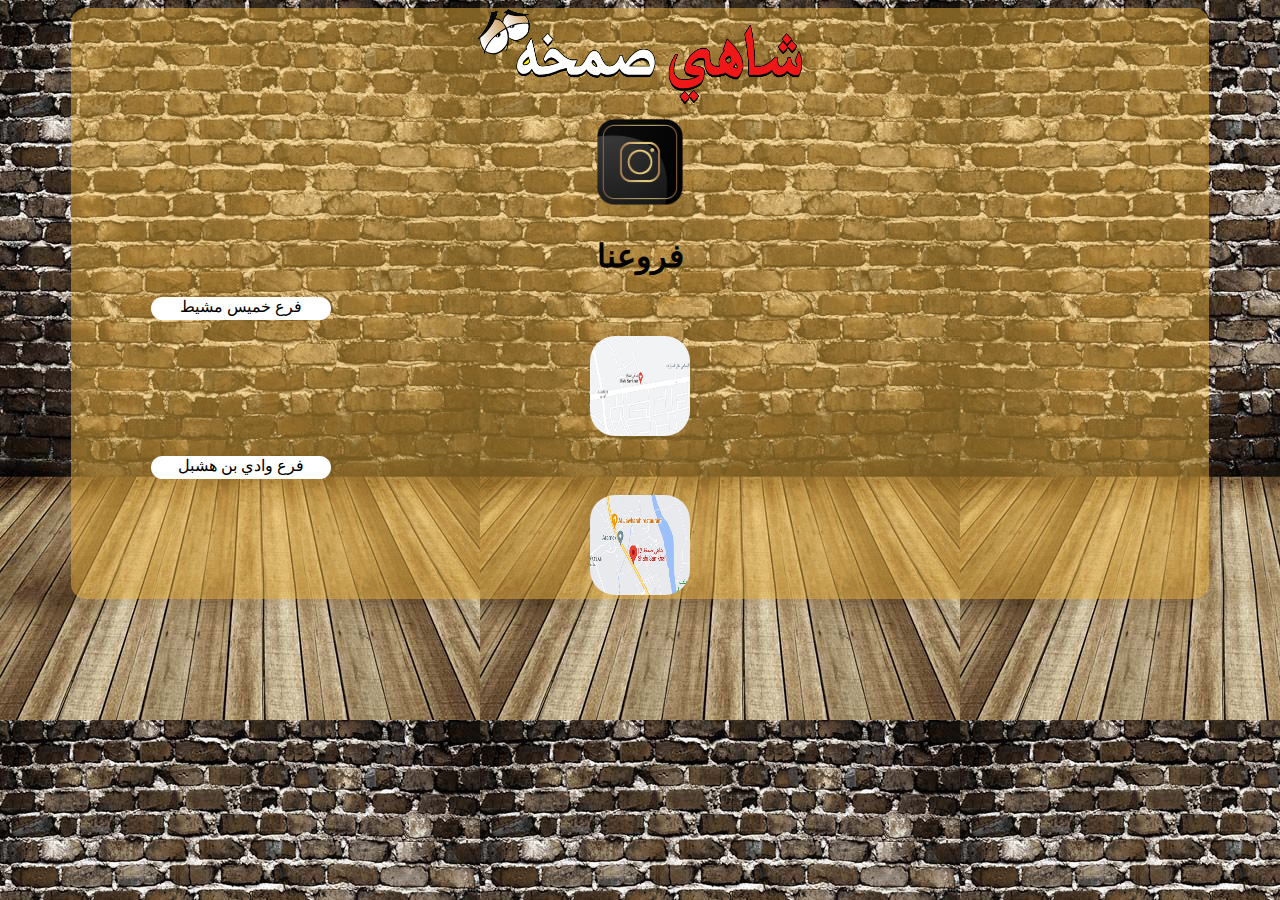
==== index.html @ 9cd53438 "Add files via upload" ====
<!DOCTYPE html>
<html lang="en">
<head>
    <meta charset="UTF-8">
    <meta http-equiv="X-UA-Compatible" content="IE=edge">
    <meta name="viewport" content="width=device-width, initial-scale=1.0" initial-scale=0.43; maximum-scale=1.5>
    <title>شاهي صمخة</title>
    <link rel="stylesheet" href="style.css">
</head>
<body >
    <div class="wrapp">
        <div >
            <img src="mediea/CleanShot_1443-12-04_at_02.15.59_2x-removebg-preview.png" alt="logo" width="330px" height="100px">
        </div>
        <div>
            <a href="https://instagram.com/samk.hah?r=nametag"><img src="mediea/golden-social-media-logo-Instagram-png.png" alt="insta" class="insta"></a>
            
        </div>
        <h1>فروعنا</h1>
        <div>
            <p>فرع خميس مشيط</p>
            <a href="https://goo.gl/maps/9MXsHchQE5oF795CA"><img src="mediea/CleanShot 1443-12-04 at 01.49.25@2x.png" alt="khamis pranch" class="map"></a>
        </div>
        <div>
            <p>فرع وادي بن هشبل</p>
            <a href="https://goo.gl/maps/YL2KZbYzAbdW4WtS7"><img src="mediea/CleanShot 1443-12-04 at 01.50.28@2x.png" alt="wadi bin hashbal" class="map"></a>
        </div>
    </div>
    
    
</body>
</html>
---- style.css ----
body{
    background-image: url('mediea/e718fe3329a3709e7dd8d04267742c5f.jpeg') ;
}

.wrapp{
    background-color: rgba(238, 180, 64, 0.487);
    text-align: center;
    margin: 0 auto;
    width: 90%;
    border-radius: 15px;
}

.insta{
    width: 100px;
    height: 100px;
}

.map{
    height: 100px;
    width: 100px;
    border-radius: 25px;
}

p{
    background-color:rgb(255, 255, 255);
    border-radius: 30px;
    height: 23px;
    width: 180px;
    margin-left: 80px;
}
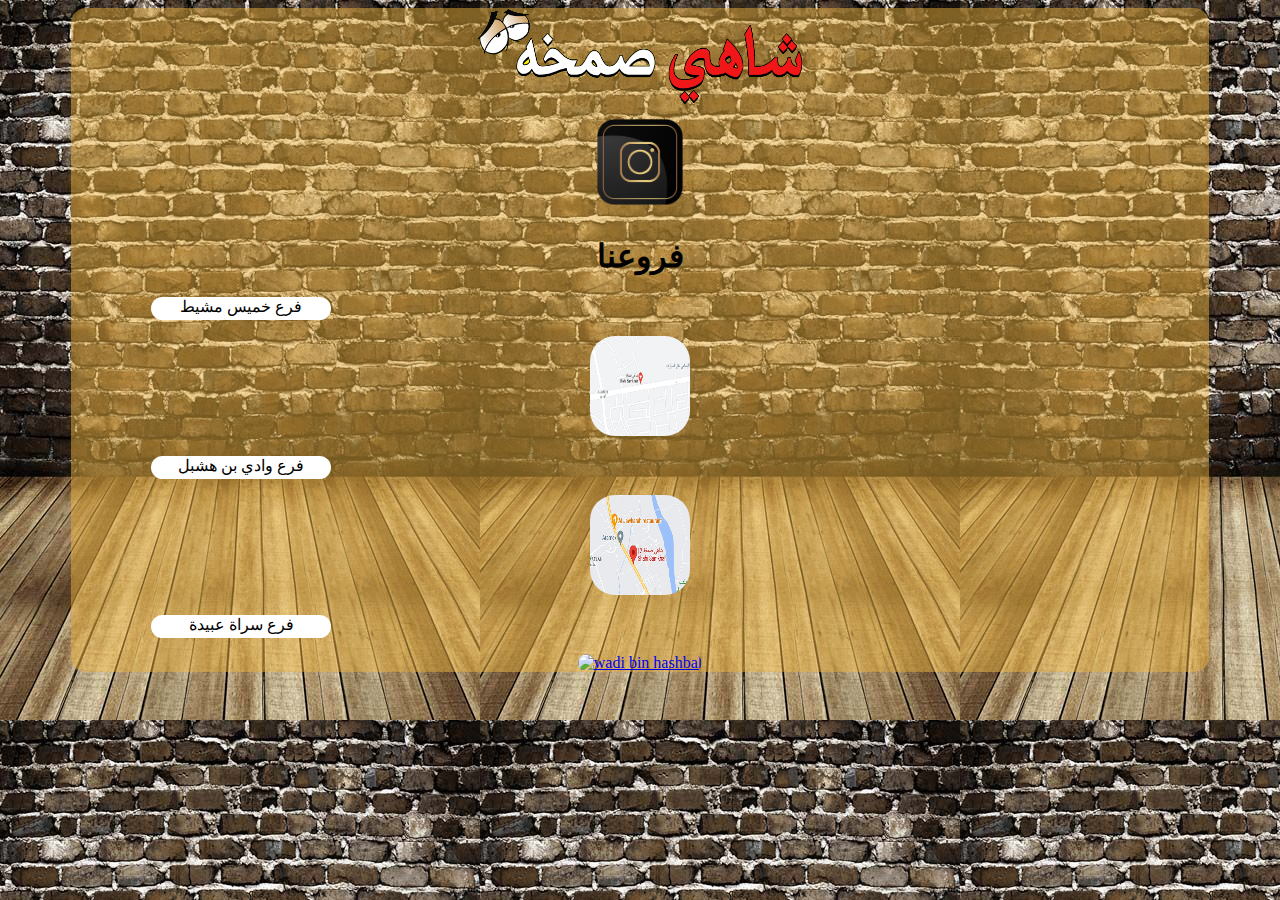
==== commit b35a6408: "Update index.html" ====
--- a/index.html
+++ b/index.html
@@ -21,9 +21,13 @@
             <p>فرع خميس مشيط</p>
             <a href="https://goo.gl/maps/9MXsHchQE5oF795CA"><img src="mediea/CleanShot 1443-12-04 at 01.49.25@2x.png" alt="khamis pranch" class="map"></a>
         </div>
-        <div>
+        <div >
             <p>فرع وادي بن هشبل</p>
             <a href="https://goo.gl/maps/YL2KZbYzAbdW4WtS7"><img src="mediea/CleanShot 1443-12-04 at 01.50.28@2x.png" alt="wadi bin hashbal" class="map"></a>
+        </div>
+        <div  >
+            <p>فرع سراة عبيدة </p>
+            <a  href="https://goo.gl/maps/YL2KZbYzAbdW4WtS7"><img src="mediea/صمخة٣.png" alt="wadi bin hashbal" class="map"></a>
         </div>
     </div>
     
--- a/style.css
+++ b/style.css
@@ -29,3 +29,7 @@
     width: 180px;
     margin-left: 80px;
 }
+
+.btm{
+    margin-bottom: 45px;
+}
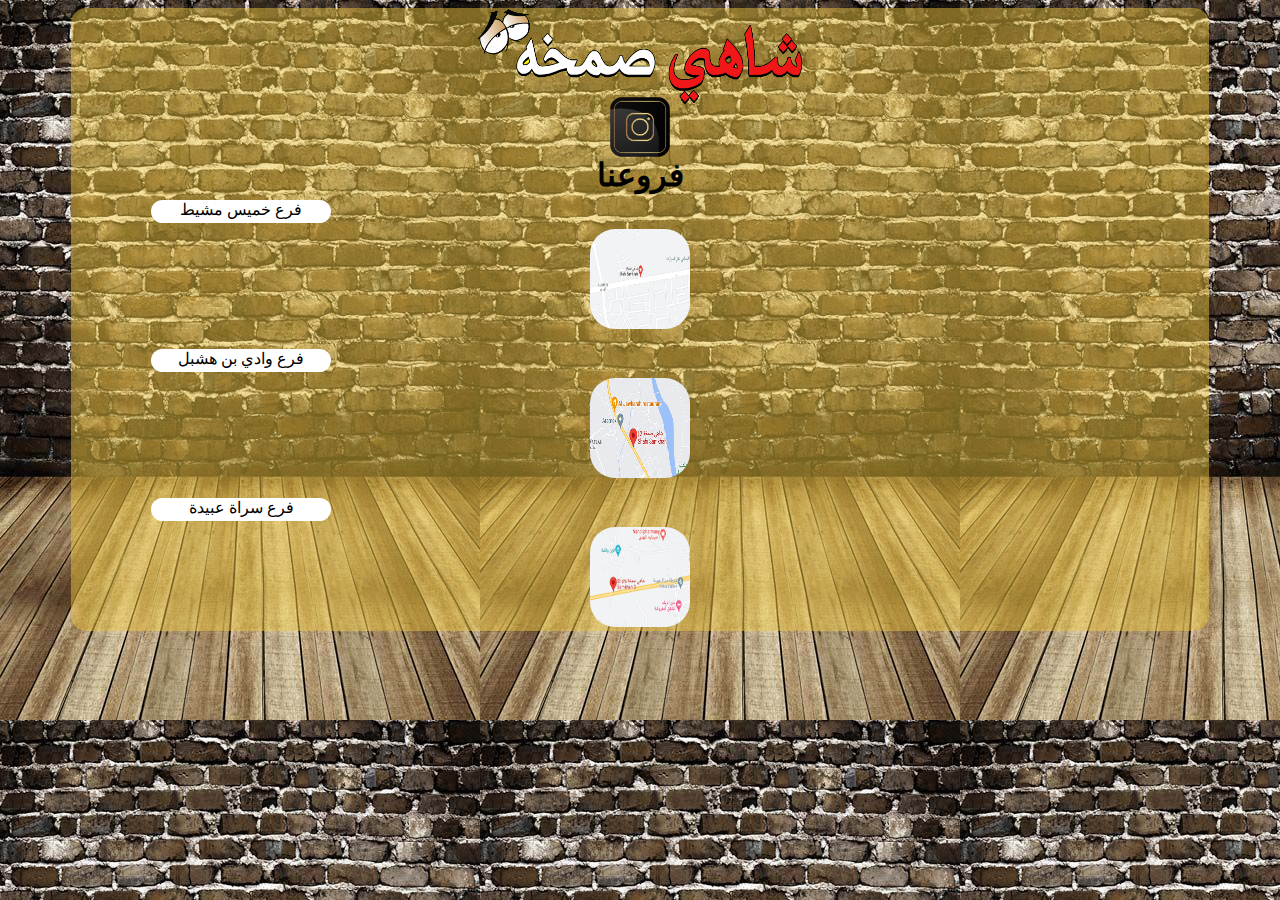
==== commit c347ee25: "Update2 index.html" ====
--- a/index.html
+++ b/index.html
@@ -27,7 +27,7 @@
         </div>
         <div  >
             <p>فرع سراة عبيدة </p>
-            <a  href="https://goo.gl/maps/YL2KZbYzAbdW4WtS7"><img src="mediea/صمخة٣.png" alt="wadi bin hashbal" class="map"></a>
+            <a  href="https://www.google.com/maps/place/%D8%B4%D8%A7%D9%87%D9%8A+%D8%B5%D9%85%D8%AE%D8%A9+Shahi+Samkhah+3%E2%80%AD/@18.0829284,43.1121297,15z/data=!4m6!3m5!1s0x15fc81eaa562043f:0xae5b3251204a1ec2!8m2!3d18.0829284!4d43.1121297!16s%2Fg%2F11txp3y6t8?hl=en"><img src="mediea/صمخة٣.png" alt="wadi bin hashbal" class="map"></a>
         </div>
     </div>
     
--- a/style.css
+++ b/style.css
@@ -3,23 +3,8 @@
     background-image: url('mediea/e718fe3329a3709e7dd8d04267742c5f.jpeg') ;
 }
 
-.wrapp{
-    background-color: rgba(238, 180, 64, 0.487);
-    text-align: center;
-    margin: 0 auto;
-    width: 90%;
-    border-radius: 15px;
-}
-
-.insta{
-    width: 100px;
-    height: 100px;
-}
-
-.map{
-    height: 100px;
-    width: 100px;
-    border-radius: 25px;
+h1{
+margin: -10px;
 }
 
 p{
@@ -30,6 +15,28 @@
     margin-left: 80px;
 }
 
+.wrapp{
+    background-color: rgba(238, 200, 64, 0.487);
+    text-align: center;
+    margin: 0 auto;
+    width: 90%;
+    border-radius: 15px;
+}
+
+.insta{
+    width: 70px;
+    height: 70px;
+    margin-top: -20px;
+}
+
+.map{
+    height: 100px;
+    width: 100px;
+    border-radius: 25px;
+    margin-top: -10px;
+}
+
+
 .btm{
     margin-bottom: 45px;
 }
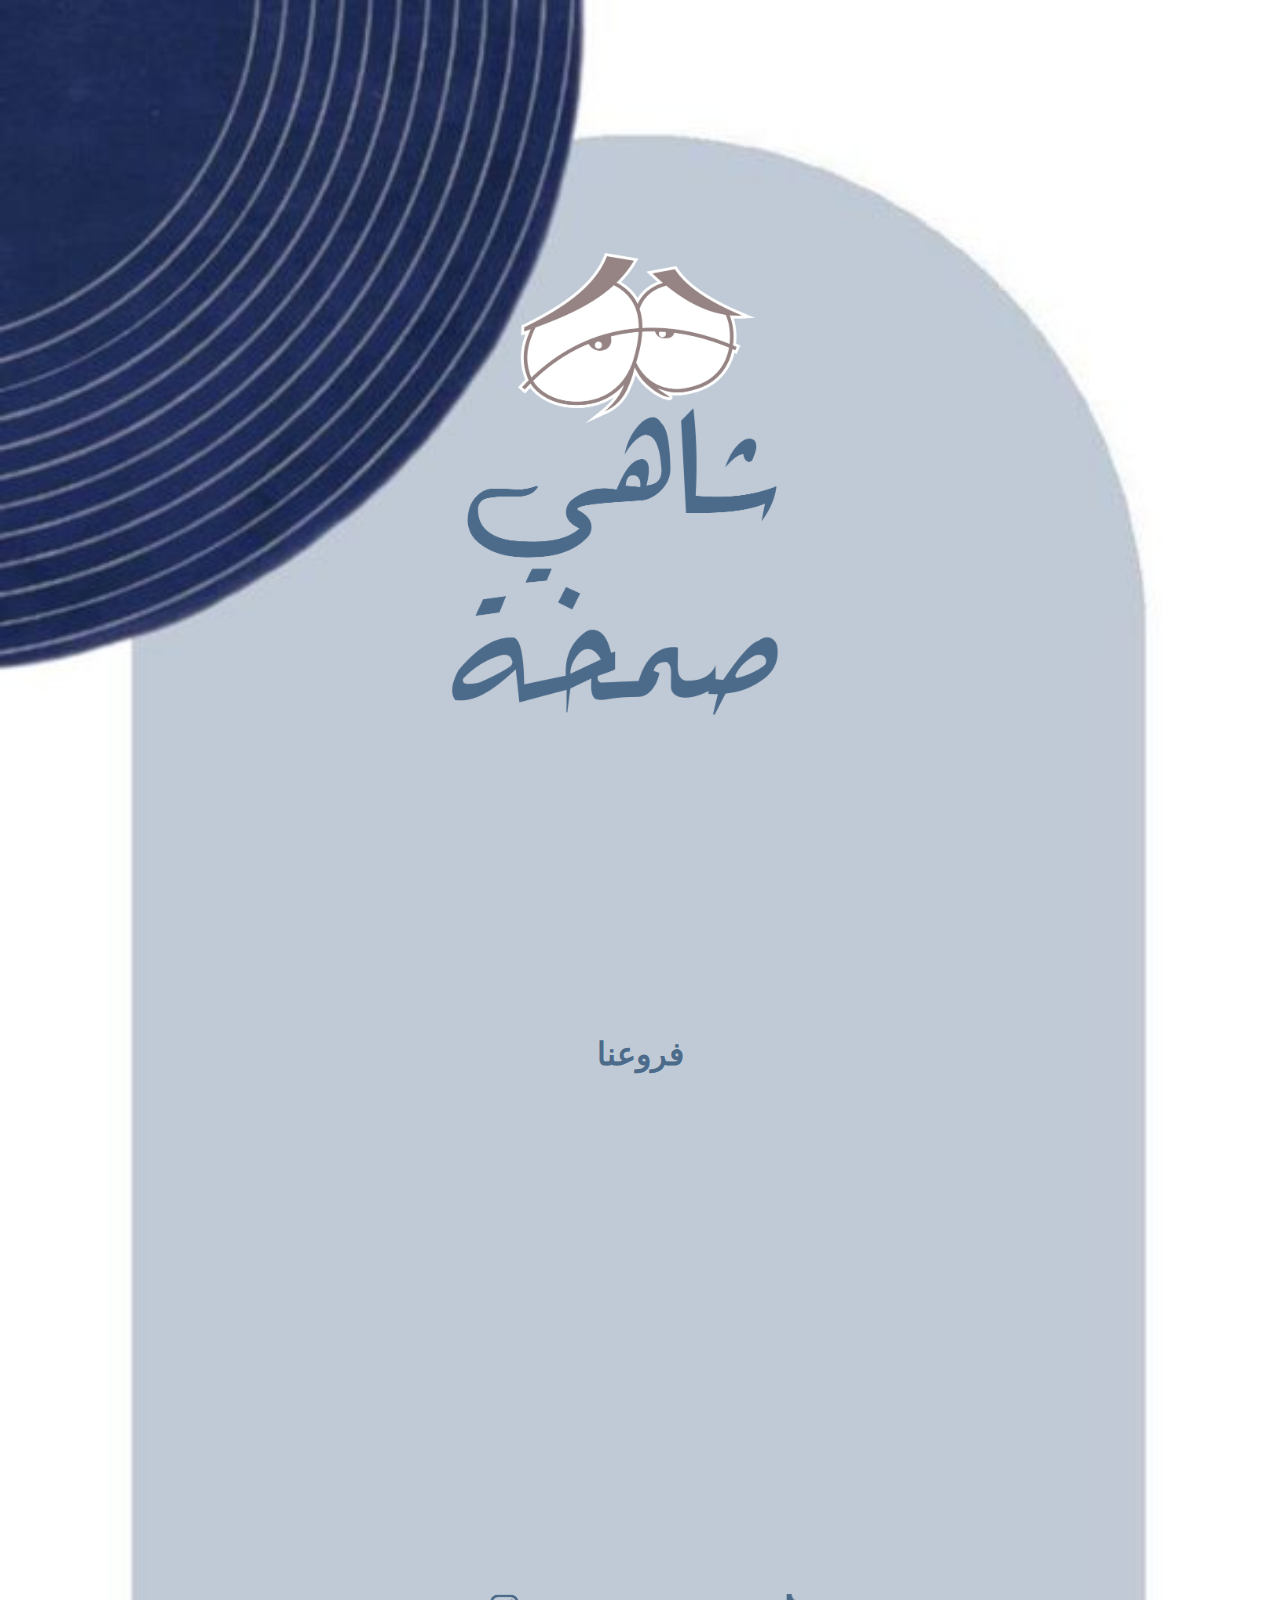
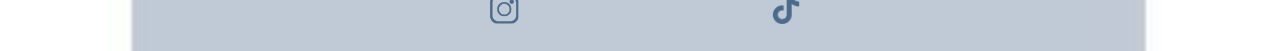
==== commit 8b9a66e1: "Add files via upload" ====
--- a/index.html
+++ b/index.html
@@ -8,29 +8,27 @@
     <link rel="stylesheet" href="style.css">
 </head>
 <body >
-    <div class="wrapp">
+    <div class="eye-homepage">
+        <img src="mediea/شاهي-صمخة-بالطول-مفرغ.png" alt="eye" width="40%" height="auto">
+    </div>
+    <div class="pranch-text">
+        <a href="./parnch"><h1>فروعنا</h1></a>
+    </div>
+    <div class="social-logo-position">
         <div >
-            <img src="mediea/CleanShot_1443-12-04_at_02.15.59_2x-removebg-preview.png" alt="logo" width="330px" height="100px">
+            <class="socal-logo">
         </div>
-        <div>
-            <a href="https://instagram.com/samk.hah?r=nametag"><img src="mediea/golden-social-media-logo-Instagram-png.png" alt="insta" class="insta"></a>
+        <div >
+            <a href="https://www.instagram.com/samk.hah?igsh=MWJnY2tuMTBodTgwcQ=="><img src="mediea/instagram-logo.png" alt="instagram" class="socal-logo"></a>
             
         </div>
-        <h1>فروعنا</h1>
-        <div>
-            <p>فرع خميس مشيط</p>
-            <a href="https://goo.gl/maps/9MXsHchQE5oF795CA"><img src="mediea/CleanShot 1443-12-04 at 01.49.25@2x.png" alt="khamis pranch" class="map"></a>
+        <div >
+            <img src="mediea/tiktok-logo.png" alt="tiktok" class="socal-logo">
         </div>
         <div >
-            <p>فرع وادي بن هشبل</p>
-            <a href="https://goo.gl/maps/YL2KZbYzAbdW4WtS7"><img src="mediea/CleanShot 1443-12-04 at 01.50.28@2x.png" alt="wadi bin hashbal" class="map"></a>
-        </div>
-        <div  >
-            <p>فرع سراة عبيدة </p>
-            <a  href="https://www.google.com/maps/place/%D8%B4%D8%A7%D9%87%D9%8A+%D8%B5%D9%85%D8%AE%D8%A9+Shahi+Samkhah+3%E2%80%AD/@18.0829284,43.1121297,15z/data=!4m6!3m5!1s0x15fc81eaa562043f:0xae5b3251204a1ec2!8m2!3d18.0829284!4d43.1121297!16s%2Fg%2F11txp3y6t8?hl=en"><img src="mediea/صمخة٣.png" alt="wadi bin hashbal" class="map"></a>
+            <class="socal-logo">
         </div>
     </div>
     
-    
 </body>
 </html>
--- a/style.css
+++ b/style.css
@@ -1,33 +1,34 @@
 
 body{
-    background-image: url('mediea/e718fe3329a3709e7dd8d04267742c5f.jpeg') ;
+    background-image: url('mediea/5f023a890be29d495a4c0845593da8c0.jpg') ;
+    background-size: 100%;
 }
 
-h1{
-margin: -10px;
+.eye-ontop{
+    margin-left: -20px;
+    margin-top: -145px;
+    position: absolute;
 }
 
+
+
 p{
-    background-color:rgb(255, 255, 255);
+    background-color:#4c6b8b;
+    color: aliceblue;
     border-radius: 30px;
     height: 23px;
     width: 180px;
-    margin-left: 80px;
+    margin-left: 24%;
 }
 
 .wrapp{
-    background-color: rgba(238, 200, 64, 0.487);
     text-align: center;
     margin: 0 auto;
     width: 90%;
     border-radius: 15px;
+    margin-top: 150px;
 }
 
-.insta{
-    width: 70px;
-    height: 70px;
-    margin-top: -20px;
-}
 
 .map{
     height: 100px;
@@ -40,3 +41,44 @@
 .btm{
     margin-bottom: 45px;
 }
+
+.logo{
+    text-align: center;
+    margin: 0 auto;
+    width: 90%;
+    margin-top: -50px;
+}
+
+
+.eye-homepage{
+    margin-left: 35%;
+    margin-top: 20%;
+}
+
+a{
+    color: #4c6b8b;
+    font-family: helvetica;
+    text-decoration: none;
+    text-transform: uppercase;
+}
+
+.pranch-text{
+    text-align: center;
+    margin-top: 25%;
+}
+
+.social-logo-position{
+    margin-top: 40%;
+    display: flex;
+    flex-direction: row;
+    justify-content: space-evenly;
+    flex-wrap: wrap;
+}
+
+.socal-logo{
+    width: 30px;
+    height: 30px;
+    margin: 30%;
+    margin: 10px;
+    padding: 10%;
+}